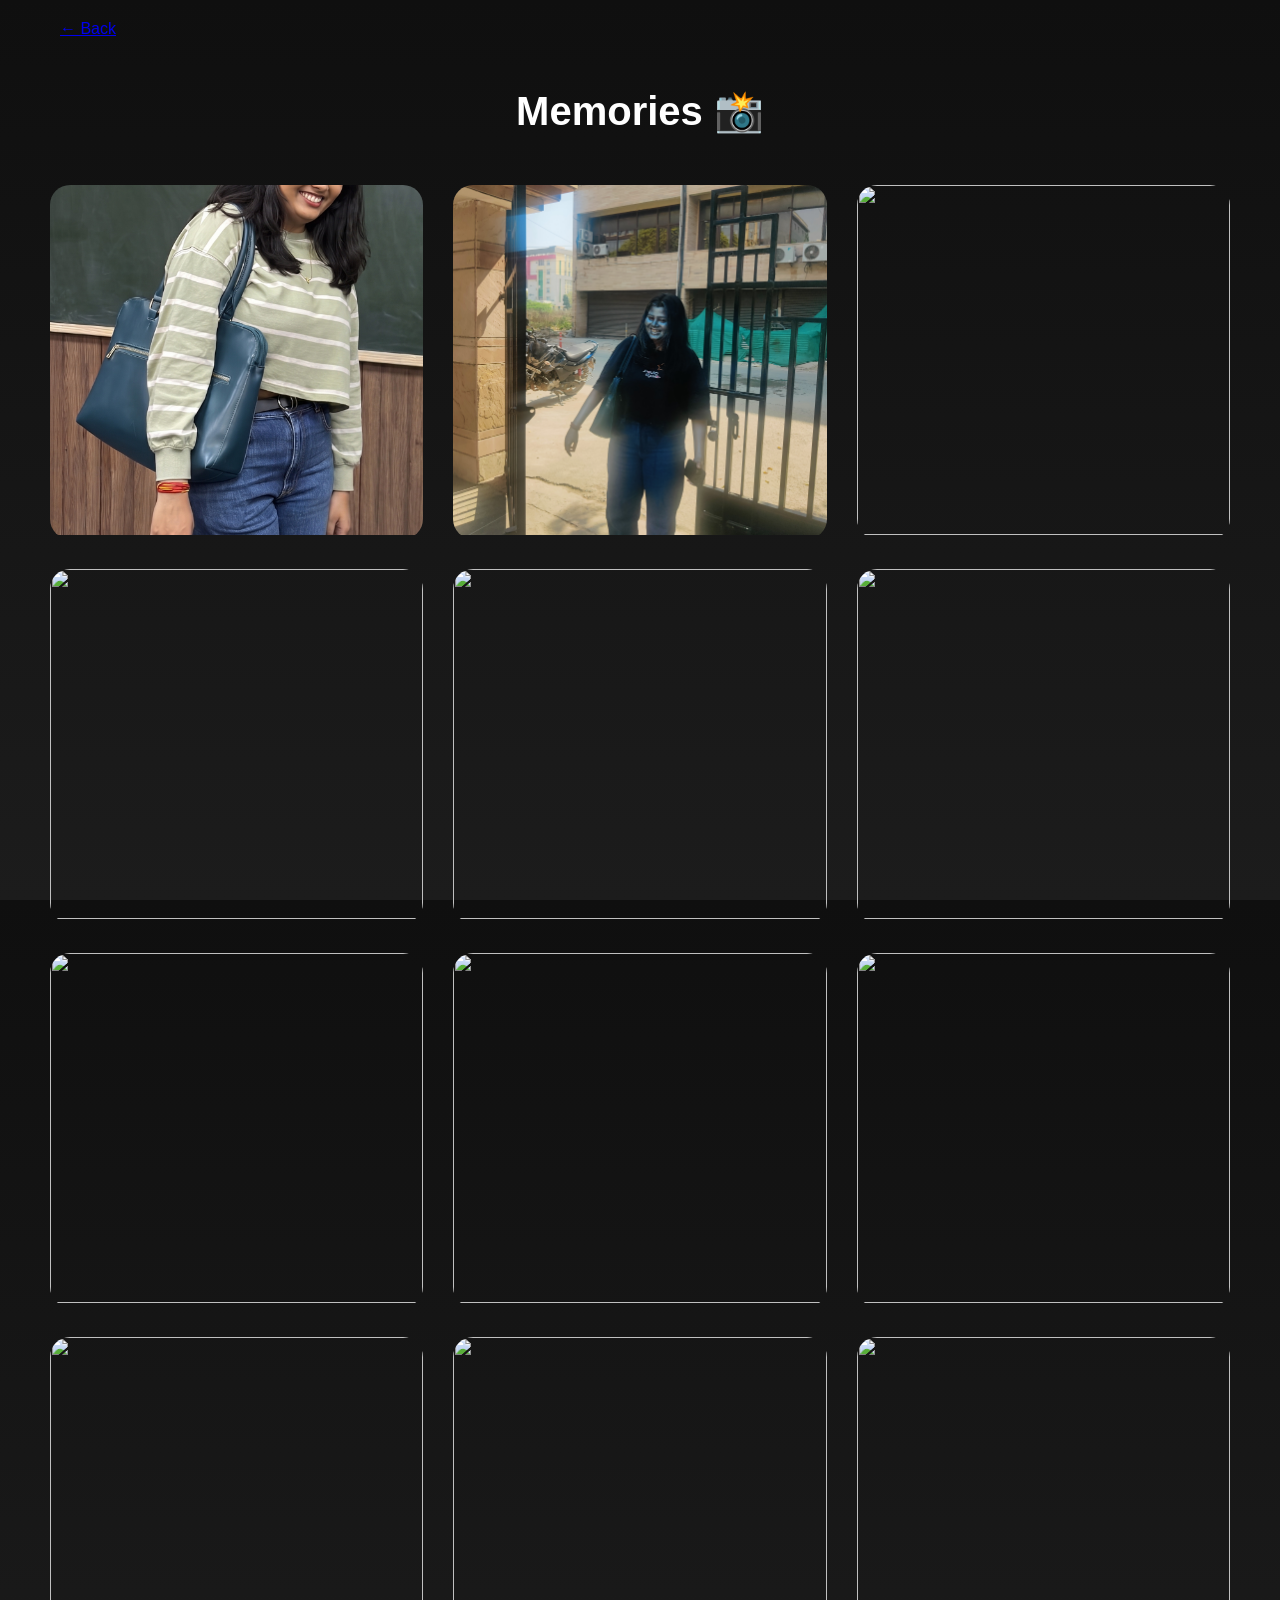
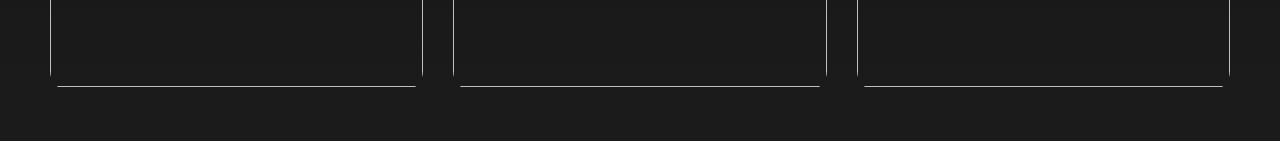
==== gallery.html @ 08f1b6e1 "Update gallery.html" ====
<!DOCTYPE html>
<html>
<head>
<meta charset="UTF-8">
<title>Memories</title>
<link rel="stylesheet" href="style.css">
</head>

<body class="bg-gallery">

<nav class="navbar">
  <a href="index.html">← Back</a>
</nav>

<h1 class="gallery-title">Memories 📸</h1>

<div class="gallery">

  <div class="card" onclick="openModal(this)">
    <img src="Gemini_Generated_Image_tr0wdctr0wdctr0w.jpg">
  </div>

  <div class="card" onclick="openModal(this)">
    <img src="IMG_20260302_111313.jpg">
  </div>

  <div class="card" onclick="openModal(this)">
    <img src="C:\Users\Raghav\Downloads\IMG-20251221-WA0001.jpg">
  </div>

  <div class="card" onclick="openModal(this)">
    <img src="C:\Users\Raghav\Downloads\Screenshot_2026-01-27-10-54-44-34_6012fa4d4ddec268fc5c7112cbb265e7.jpg">
  </div>

   <div class="card" onclick="openModal(this)">
    <img src="C:\Users\Raghav\Downloads\IMG_6290.jpg">
  </div>
   <div class="card" onclick="openModal(this)">
    <img src="C:\Users\Raghav\Downloads\IMG_6321.jpg">
  </div>
   <div class="card" onclick="openModal(this)">
    <img src="C:\Users\Raghav\Downloads\IMG_20260206_171543.jpg">
  </div>
  <div class="card" onclick="openModal(this)">
    <img src="C:\Users\Raghav\Downloads\IMG_6651.jpg">
  </div>
   <div class="card" onclick="openModal(this)">
    <img src="C:\Users\Raghav\Downloads\IMG_20260207_214414.jpg">
  </div>
    <div class="card" onclick="openModal(this)">
    <img src="C:\Users\Raghav\Downloads\IMG-20250518-WA0001.jpg">
  </div>
    <div class="card" onclick="openModal(this)">
    <img src="C:\Users\Raghav\Downloads\IMG_6265.jpg">
  </div>
 <div>
    <div class="card" onclick="openModal(this)">
    <img src="C:\Users\Raghav\Downloads\IMG-20260115-WA0009.jpg">
  </div>

</div>

<!-- FULLSCREEN MODAL -->
<div id="modal" onclick="closeModal()">
  <span class="close">&times;</span>
  <img id="modal-img">
</div>

<script src="script.js"></script>
</body>
</html>
---- style.css ----
* {
  margin: 0;
  padding: 0;
  box-sizing: border-box;
  font-family: 'Poppins', sans-serif;
}

/* BACKGROUND */
body {
  height: 100vh;
  background: url("images/bg1.jpg") center/cover no-repeat;
  position: relative;
  color: white;
}

/* DARK OVERLAY (important for readability) */
.overlay {
  position: absolute;
  width: 100%;
  height: 100%;
  background: rgba(0,0,0,0.6);
  top: 0;
  left: 0;
  z-index: 0;
}

/* NAVBAR */
.navbar {
  position: relative;
  z-index: 2;
  display: flex;
  justify-content: space-between;
  padding: 20px 60px;
}

.logo {
  font-weight: 700;
  font-size: 1.5rem;
}

.nav-links a {
  margin-left: 25px;
  text-decoration: none;
  color: white;
  font-weight: 300;
  transition: 0.3s;
}

.nav-links a:hover {
  color: #ffd369;
}

/* HERO */
.hero {
  position: relative;
  z-index: 2;
  height: 85vh;
  display: flex;
  flex-direction: column;
  justify-content: center;
  align-items: center;
  text-align: center;
}

.hero h1 {
  font-size: 4rem;
  margin-bottom: 10px;
}

.hero p {
  font-size: 1.2rem;
  opacity: 0.8;
}

/* BUTTONS */
.cta {
  margin-top: 30px;
}

.btn {
  padding: 12px 30px;
  margin: 10px;
  border-radius: 30px;
  background: #ffd369;
  color: black;
  text-decoration: none;
  font-weight: 500;
  transition: 0.3s;
}

.btn:hover {
  transform: scale(1.1);
}

.btn.secondary {
  background: transparent;
  border: 1px solid white;
  color: white;
}
/* TITLE */
.title {
  text-align: center;
  margin-top: 20px;
  font-size: 2rem;
}

/* GALLERY GRID */
.gallery-container {
  display: grid;
  grid-template-columns: repeat(auto-fit, minmax(250px, 1fr));
  gap: 20px;
  padding: 40px;
}

/* IMAGE BOX */
.gallery-item {
  overflow: hidden;
  border-radius: 15px;
}

.gallery-item img {
  width: 100%;
  height: 300px;
  object-fit: cover;
  transition: 0.4s;
  cursor: pointer;
}

.gallery-item img:hover {
  transform: scale(1.1);
}

/* MODAL */
#modal {
  display: none;
  position: fixed;
  background: rgba(0,0,0,0.9);
  top: 0;
  width: 100%;
  height: 100%;
  z-index: 10;
}

#modal img {
  max-width: 80%;
  display: block;
  margin: 5% auto;
  border-radius: 10px;
}
/* VIDEO PAGE */
.video-section {
  display: flex;
  justify-content: center;
  align-items: center;
  height: 80vh;
}
/* VIDEO PAGE TEXT */
.video-box p {
  color: white;
  font-size: 1.1rem;
  margin-top: 15px;
  background: rgba(0,0,0,0.6);
  display: inline-block;
  padding: 10px 20px;
  border-radius: 12px;
  backdrop-filter: blur(10px);
}
.bg-video {
  background: linear-gradient(rgba(0,0,0,0.7), rgba(0,0,0,0.7)),
              url("images/bg2.jpg") center/cover no-repeat;
  min-height: 100vh;
}
.video-box {
  width: 70%;
  max-width: 800px;
  text-align: center;
}

.video-box video {
  width: 100%;
  border-radius: 15px;
}

.video-box p {
  margin-top: 10px;
  opacity: 0.8;
  
}

/* TIMELINE BACKGROUND */
.bg-timeline {
  background: url("images/bg3.jpg") center/cover no-repeat;
}

/* TITLE */
.title {
  text-align: center;
  margin: 30px 0;
  font-size: 2.5rem;
}

/* TIMELINE CONTAINER */
.timeline {
  position: relative;
  max-width: 900px;
  margin: auto;
}

/* CENTER LINE */
.timeline::after {
  content: '';
  position: absolute;
  width: 4px;
  background: white;
  top: 0;
  bottom: 0;
  left: 50%;
  transform: translateX(-50%);
}

/* ITEMS */
.timeline-item {
  padding: 20px 40px;
  position: relative;
  width: 50%;
}

/* LEFT SIDE */
.timeline-item.left {
  left: 0;
  text-align: right;
}

/* RIGHT SIDE */
.timeline-item.right {
  left: 50%;
}

/* CONTENT BOX */
.timeline-content {
  background: rgba(0,0,0,0.6);
  padding: 20px;
  border-radius: 15px;
}

/* DOT */
.timeline-item::after {
  content: '';
  position: absolute;
  width: 15px;
  height: 15px;
  background: #ffd369;
  border-radius: 50%;
  top: 30px;
  z-index: 1;
}

/* DOT POSITION */
.timeline-item.left::after {
  right: -8px;
}
.timeline-item.right::after {
  left: -8px;
}
/* BACKGROUND */
.bg-gallery {
  background: linear-gradient(to bottom, #0f0f0f, #1c1c1c);
  min-height: 100vh;
}

/* TITLE */
.gallery-title {
  text-align: center;
  color: white;
  font-size: 2.5rem;
  margin-top: 30px;
}

/* GRID */
.gallery {
  display: grid;
  grid-template-columns: repeat(auto-fit, minmax(280px, 1fr));
  gap: 30px;
  padding: 50px;
}

/* CARD */
.card {
  overflow: hidden;
  border-radius: 20px;
  cursor: pointer;
  position: relative;
}

/* IMAGE */
.card img {
  width: 100%;
  height: 350px;
  object-fit: cover;
  transition: 0.4s;
}

/* HOVER EFFECT */
.card:hover img {
  transform: scale(1.1);
}

/* OVERLAY EFFECT */
.card::after {
  content: "View";
  position: absolute;
  top: 50%;
  left: 50%;
  transform: translate(-50%, -50%);
  color: white;
  font-size: 1.2rem;
  opacity: 0;
  transition: 0.3s;
}

.card:hover::after {
  opacity: 1;
}

/* MODAL FULLSCREEN */
#modal {
  display: none;
  position: fixed;
  z-index: 999;
  top: 0;
  left: 0;
  width: 100%;
  height: 100%;
  background: rgba(0,0,0,0.95);
  backdrop-filter: blur(10px);
}

/* IMAGE FULL VIEW */
#modal img {
  display: block;
  max-width: 90%;
  max-height: 85%;
  margin: auto;
  margin-top: 5%;
  border-radius: 15px;
}

/* CLOSE BUTTON */
.close {
  position: absolute;
  top: 20px;
  right: 40px;
  color: white;
  font-size: 35px;
  cursor: pointer;
}
.bg-message {
  position: relative;
}

.bg-message::before {
  content: "";
  position: fixed;
  inset: 0;
  background: rgba(0,0,0,0.55);
  z-index: -1;
}
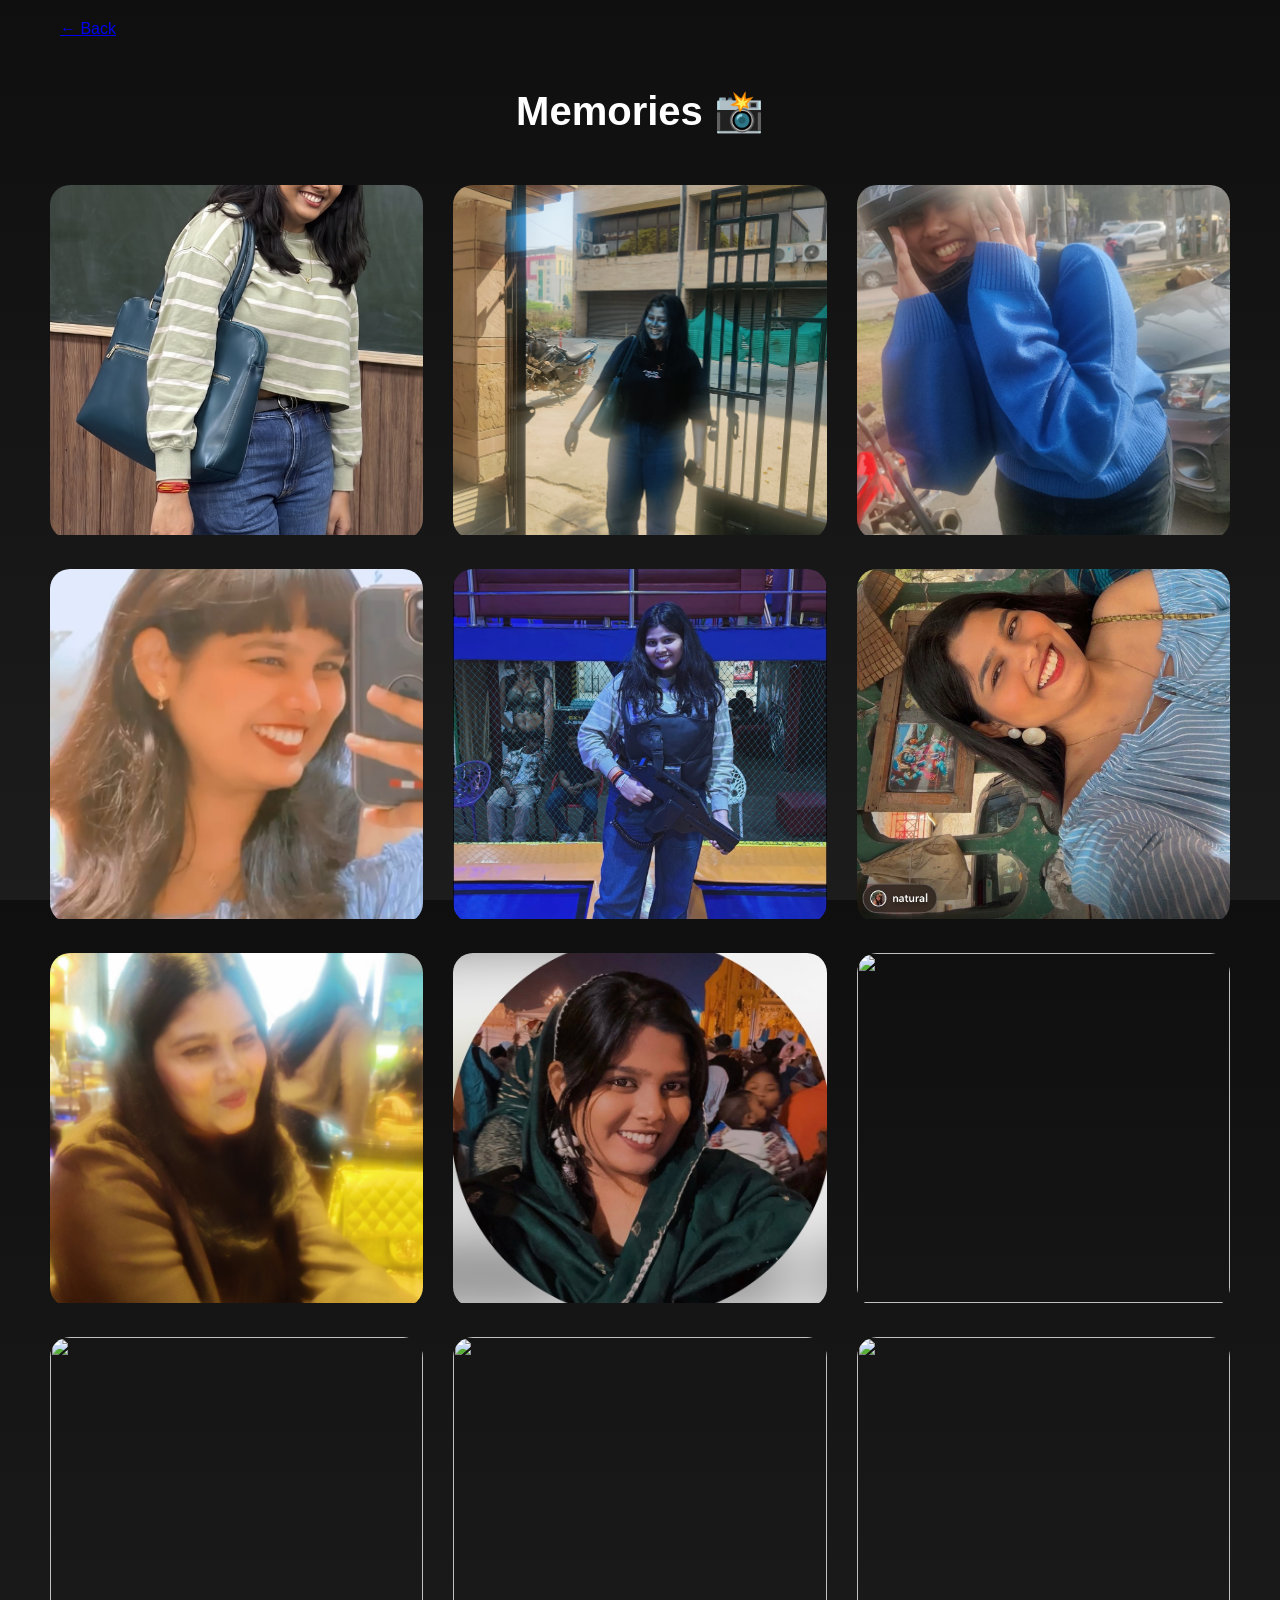
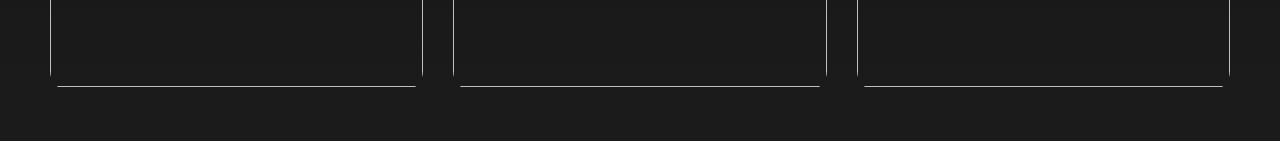
==== commit ea26e86b: "Update gallery.html" ====
--- a/gallery.html
+++ b/gallery.html
@@ -25,33 +25,33 @@
   </div>
 
   <div class="card" onclick="openModal(this)">
-    <img src="C:\Users\Raghav\Downloads\IMG-20251221-WA0001.jpg">
+    <img src="IMG-20251221-WA0001.jpg">
   </div>
 
   <div class="card" onclick="openModal(this)">
-    <img src="C:\Users\Raghav\Downloads\Screenshot_2026-01-27-10-54-44-34_6012fa4d4ddec268fc5c7112cbb265e7.jpg">
+    <img src="Screenshot_2026-01-27-10-54-44-34_6012fa4d4ddec268fc5c7112cbb265e7.jpg">
   </div>
 
    <div class="card" onclick="openModal(this)">
-    <img src="C:\Users\Raghav\Downloads\IMG_6290.jpg">
+    <img src="IMG_6290.jpg">
   </div>
    <div class="card" onclick="openModal(this)">
-    <img src="C:\Users\Raghav\Downloads\IMG_6321.jpg">
+    <img src="IMG_6321.jpg">
   </div>
    <div class="card" onclick="openModal(this)">
-    <img src="C:\Users\Raghav\Downloads\IMG_20260206_171543.jpg">
+    <img src="IMG_20260206_171543.jpg">
   </div>
   <div class="card" onclick="openModal(this)">
-    <img src="C:\Users\Raghav\Downloads\IMG_6651.jpg">
+    <img src="IMG_6651.jpg">
   </div>
    <div class="card" onclick="openModal(this)">
-    <img src="C:\Users\Raghav\Downloads\IMG_20260207_214414.jpg">
+    <img src="IMG_20260207_214414.jpg">
   </div>
     <div class="card" onclick="openModal(this)">
-    <img src="C:\Users\Raghav\Downloads\IMG-20250518-WA0001.jpg">
+    <img src="IMG-20250518-WA0001.jpg">
   </div>
     <div class="card" onclick="openModal(this)">
-    <img src="C:\Users\Raghav\Downloads\IMG_6265.jpg">
+    <img src="IMG_6265.jpg">
   </div>
  <div>
     <div class="card" onclick="openModal(this)">
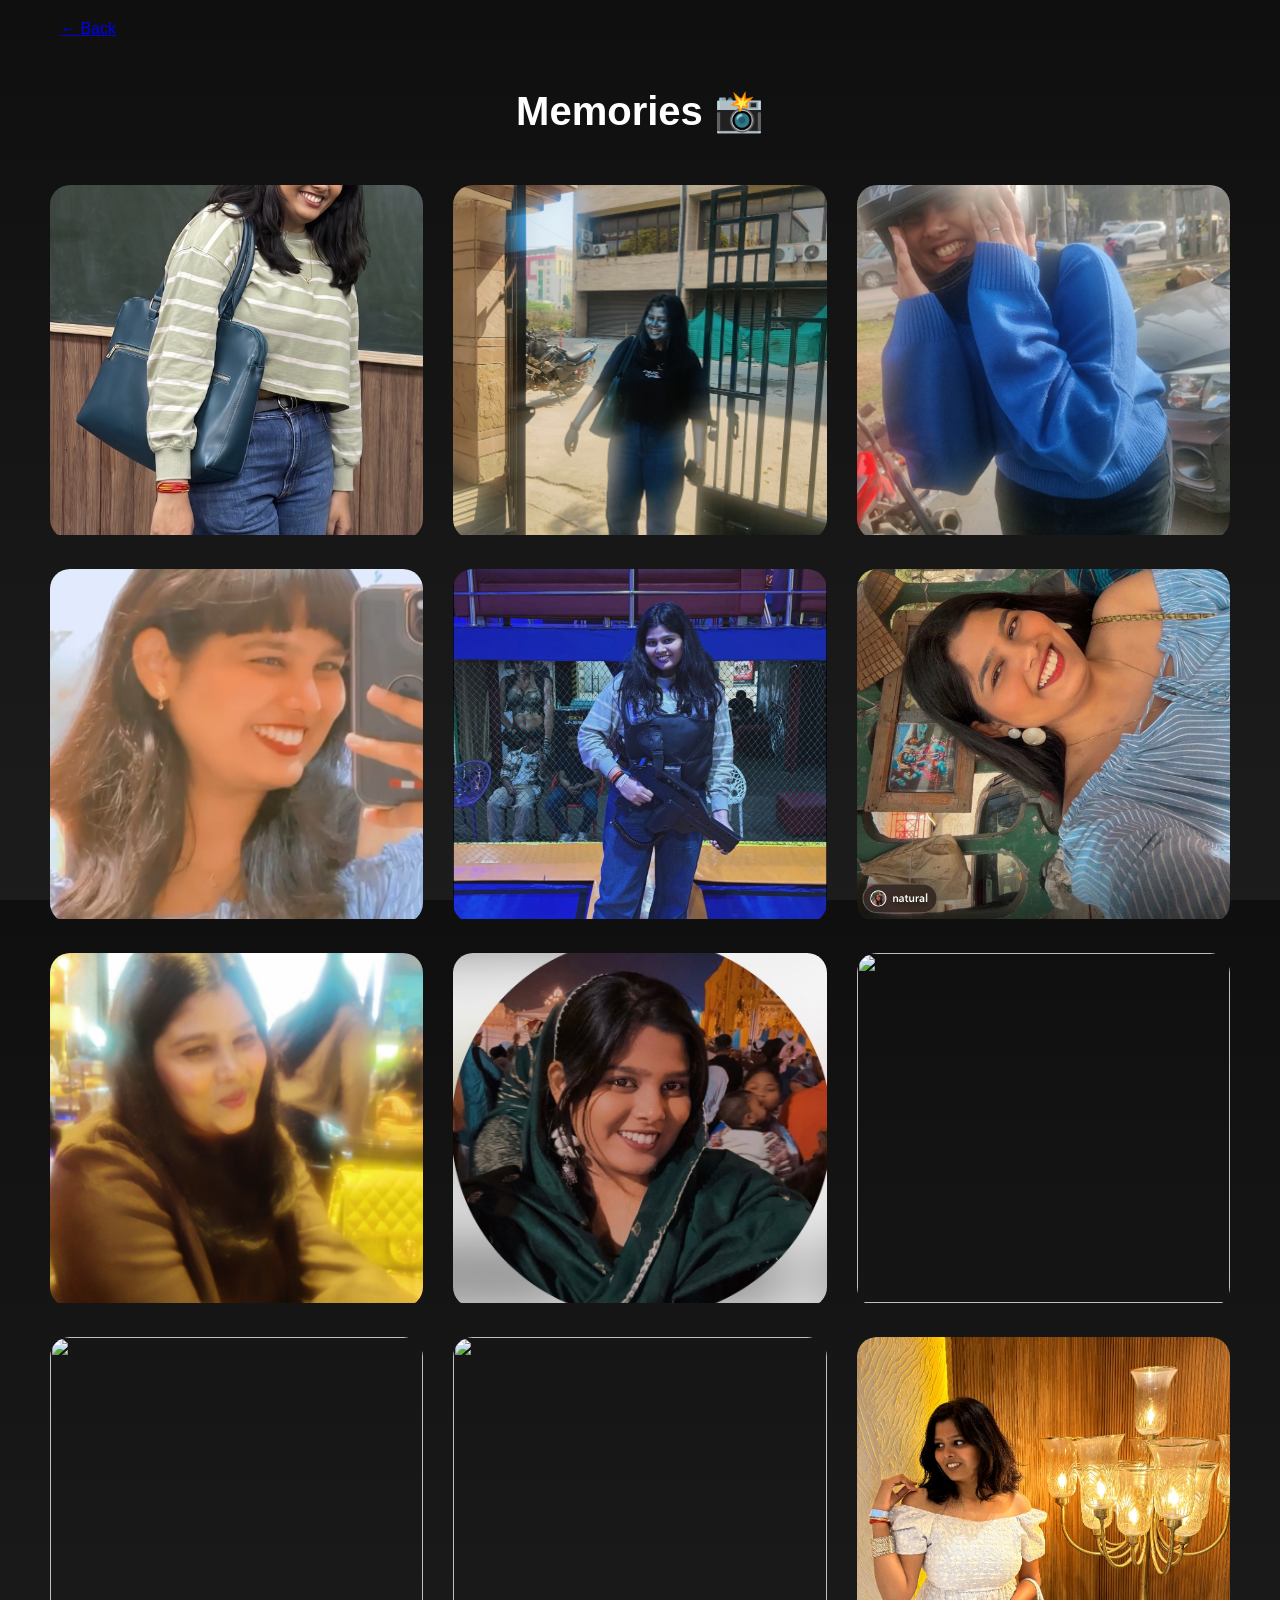
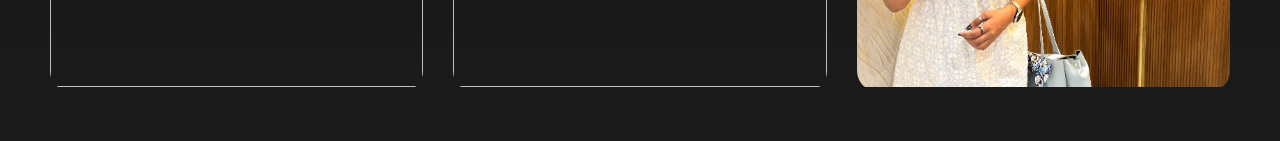
==== commit 7337855c: "Update gallery.html" ====
--- a/gallery.html
+++ b/gallery.html
@@ -55,7 +55,7 @@
   </div>
  <div>
     <div class="card" onclick="openModal(this)">
-    <img src="C:\Users\Raghav\Downloads\IMG-20260115-WA0009.jpg">
+    <img src="IMG-20260115-WA0009.jpg">
   </div>
 
 </div>
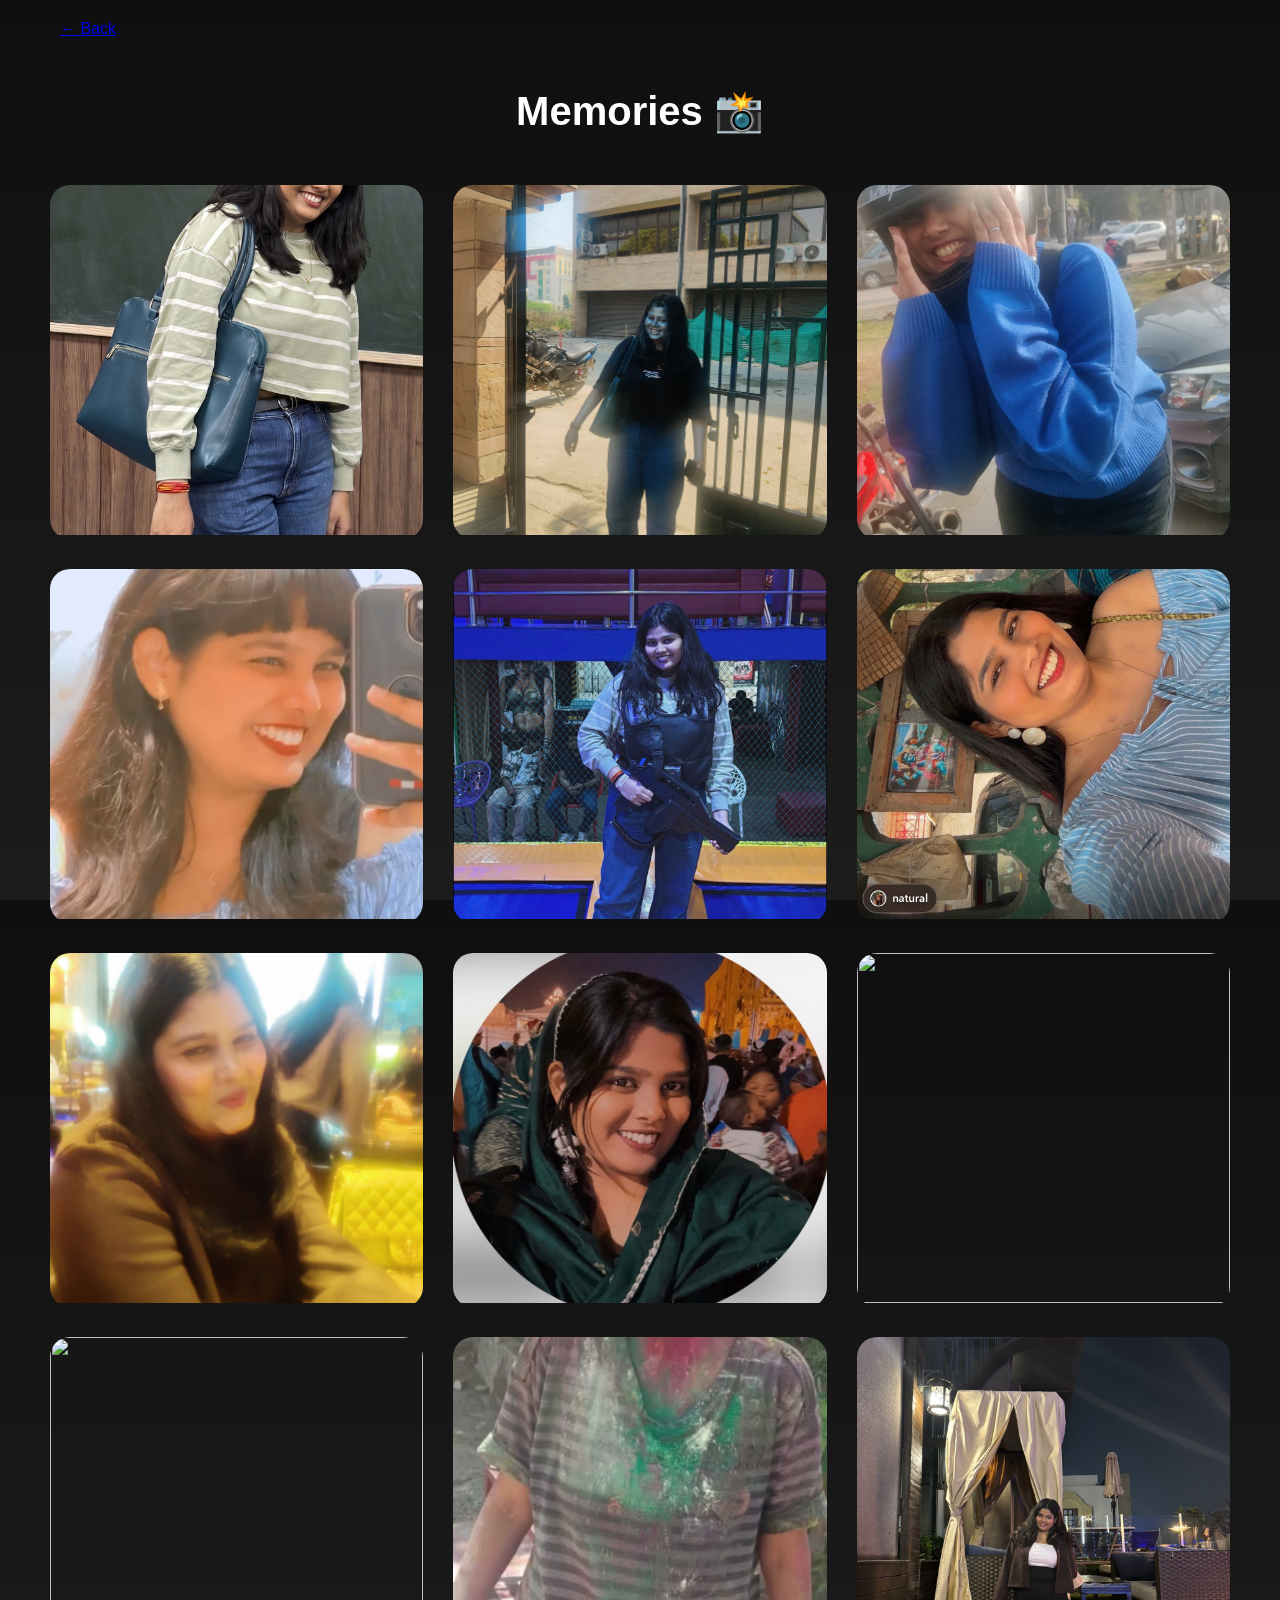
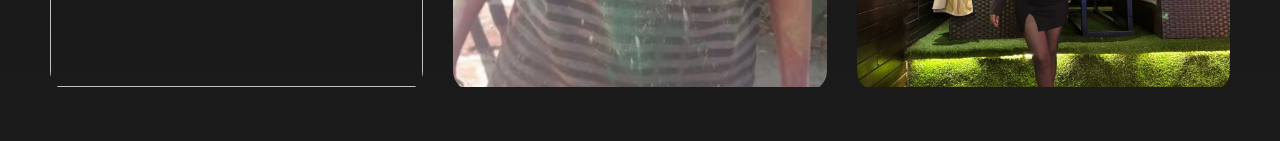
==== commit 63ba231f: "Update gallery.html" ====
--- a/gallery.html
+++ b/gallery.html
@@ -55,7 +55,7 @@
   </div>
  <div>
     <div class="card" onclick="openModal(this)">
-    <img src="IMG-20260115-WA0009.jpg">
+    <img src="IMG-20260105-WA0010.jpg">
   </div>
 
 </div>
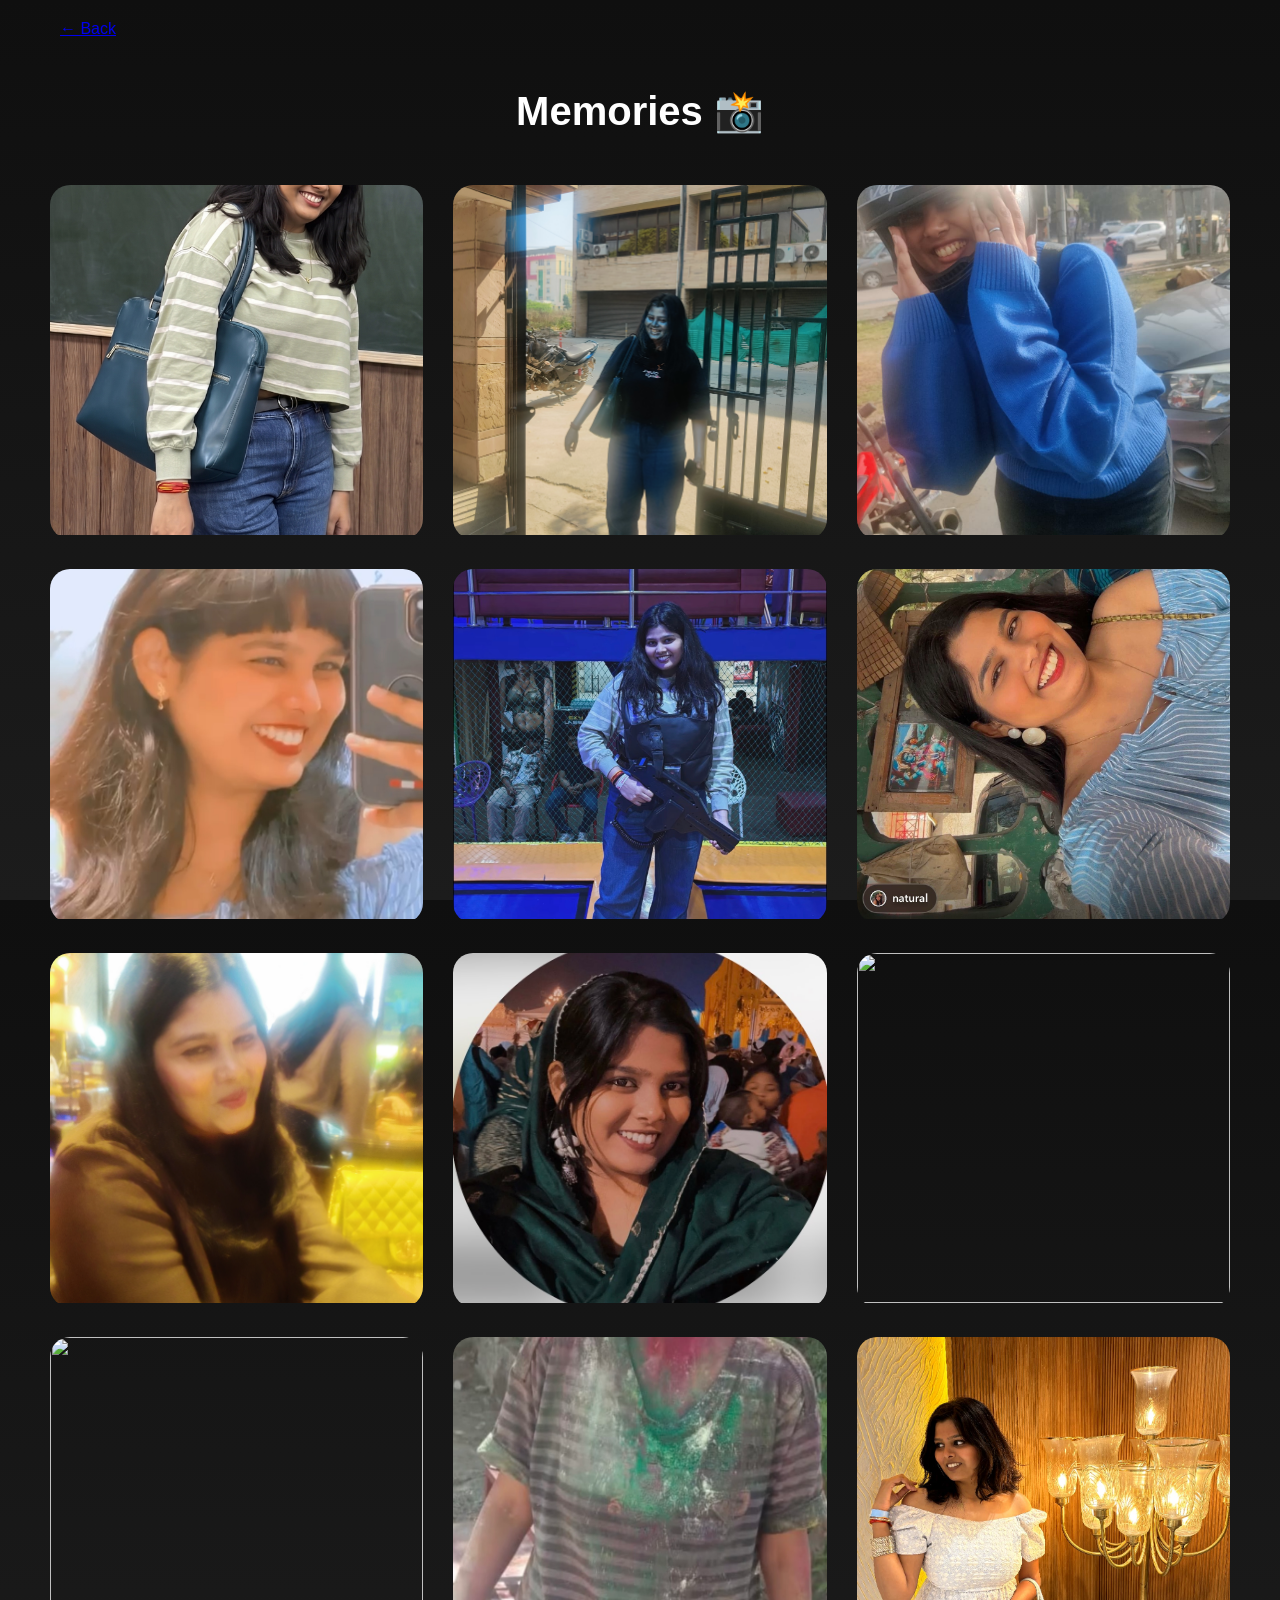
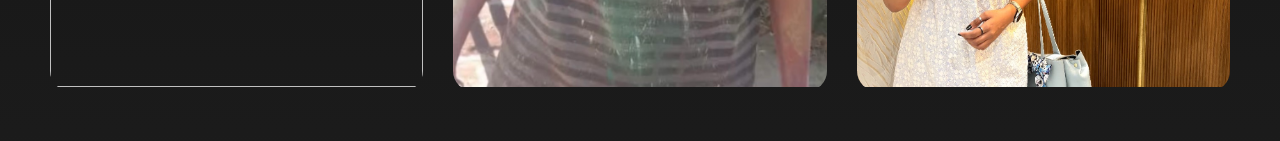
==== commit ab879d3d: "Update gallery.html" ====
--- a/gallery.html
+++ b/gallery.html
@@ -55,7 +55,7 @@
   </div>
  <div>
     <div class="card" onclick="openModal(this)">
-    <img src="IMG-20260105-WA0010.jpg">
+    <img src="IMG-20260115-WA0009.jpg">
   </div>
 
 </div>
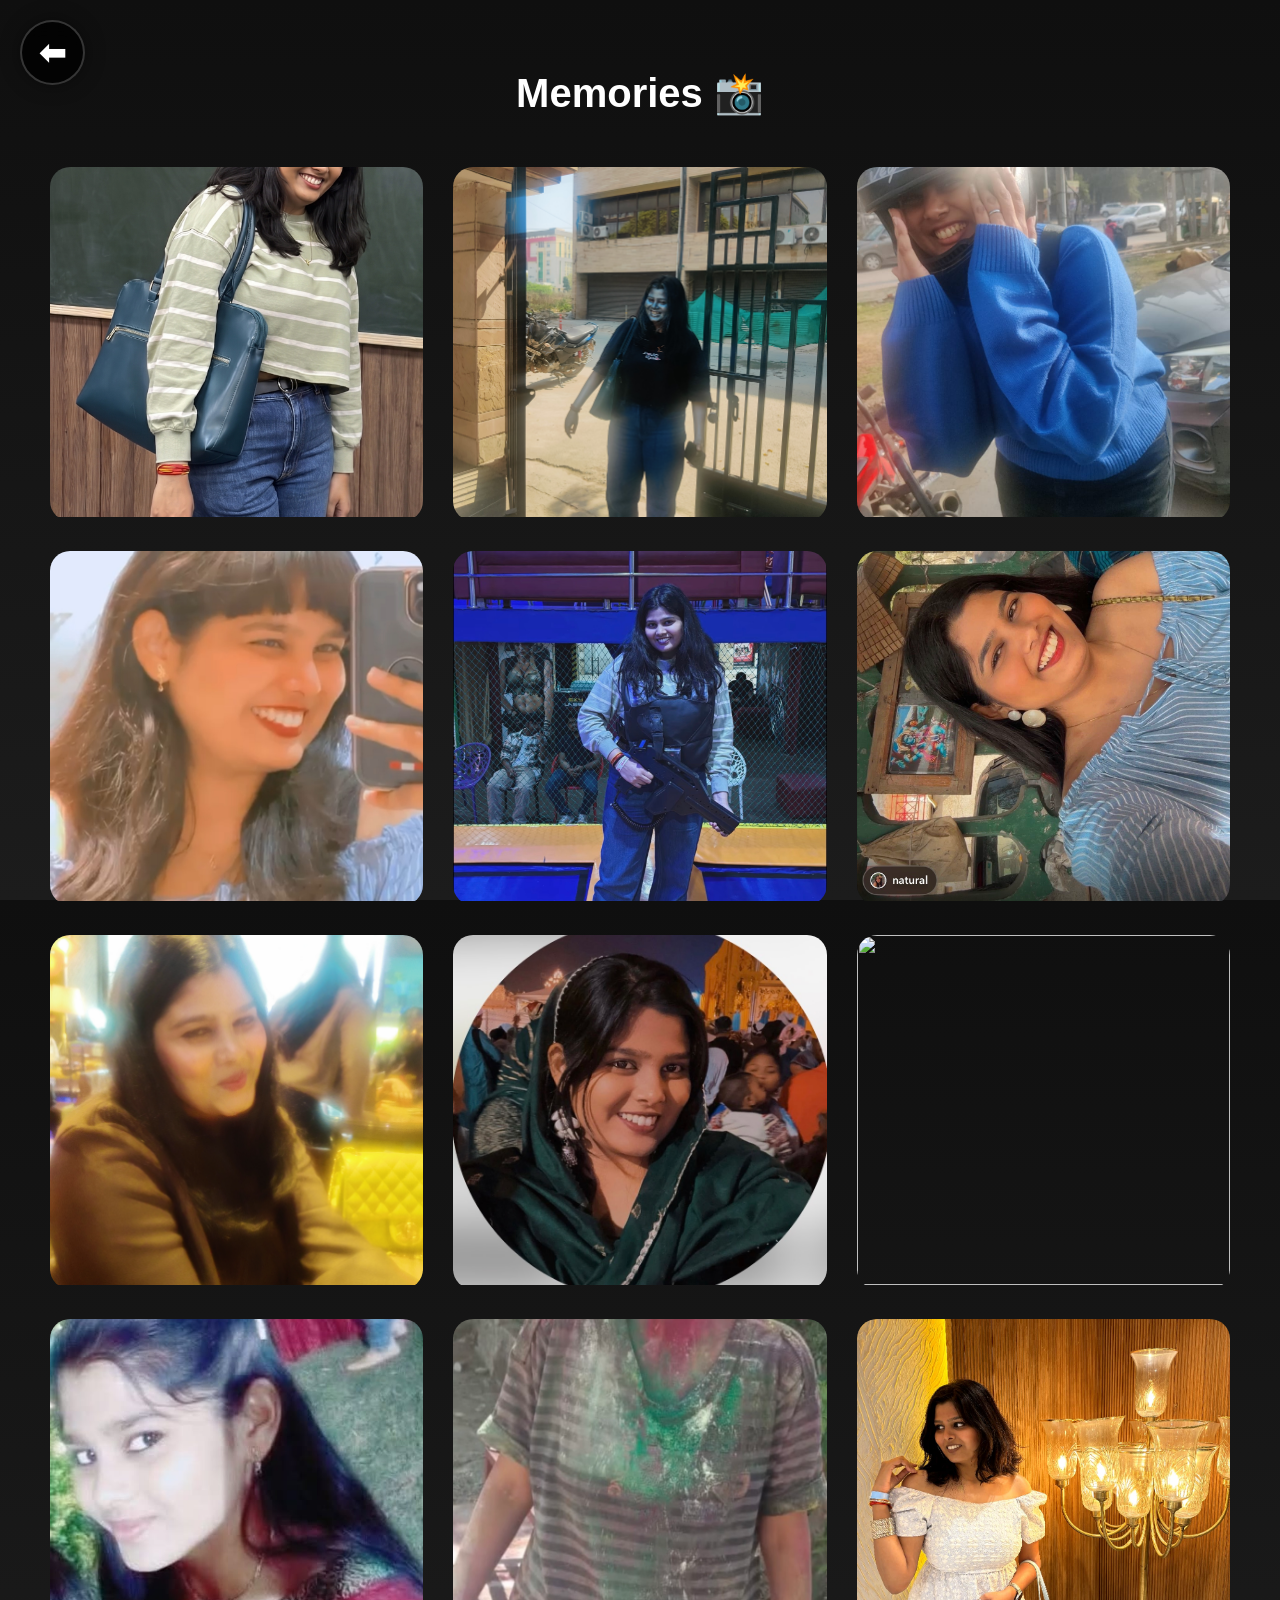
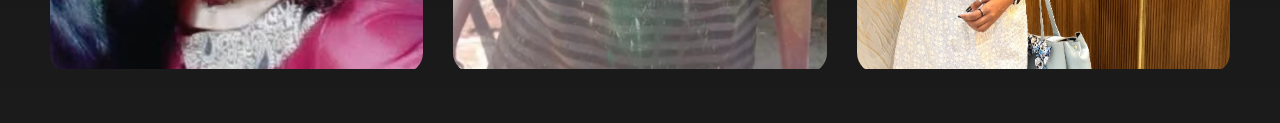
==== commit 9ca412e4: "Update gallery.html" ====
--- a/gallery.html
+++ b/gallery.html
@@ -4,12 +4,13 @@
 <meta charset="UTF-8">
 <title>Memories</title>
 <link rel="stylesheet" href="style.css">
+  <meta name="viewport" content="width=device-width, initial-scale=1.0">
 </head>
 
 <body class="bg-gallery">
 
 <nav class="navbar">
-  <a href="index.html">← Back</a>
+  <a href="index.html" class="back-btn">⬅</a>
 </nav>
 
 <h1 class="gallery-title">Memories 📸</h1>
--- a/style.css
+++ b/style.css
@@ -364,4 +364,70 @@
   inset: 0;
   background: rgba(0,0,0,0.55);
   z-index: -1;
-}+}
+/* CLEAN PREMIUM BACK BUTTON */
+.back-btn {
+  position: fixed;
+  top: 25px;
+  left: 25px;
+  z-index: 9999;
+
+  background: rgba(0, 0, 0, 0.75);
+  color: white;
+
+  padding: 14px 28px;
+  border-radius: 14px;
+
+  text-decoration: none;
+
+  font-size: 22px;
+  font-weight: 600;
+
+  backdrop-filter: blur(10px);
+
+  border: 2px solid rgba(255,255,255,0.2);
+
+  box-shadow: 0 8px 25px rgba(0,0,0,0.35);
+
+  transition: all 0.3s ease;
+}
+
+/* HOVER */
+.back-btn:hover {
+  background: white;
+  color: black;
+  transform: translateY(-2px) scale(1.05);
+}
+/* MOBILE BIG BUTTON */
+.back-btn {
+  position: fixed;
+  top: 20px;
+  left: 20px;
+  z-index: 99999;
+
+  width: 65px;
+  height: 65px;
+
+  display: flex;
+  align-items: center;
+  justify-content: center;
+
+  background: rgba(0,0,0,0.8);
+  color: white;
+
+  font-size: 32px;
+  font-weight: bold;
+
+  border-radius: 50%;
+
+  text-decoration: none;
+
+  box-shadow: 0 0 20px rgba(0,0,0,0.4);
+
+  backdrop-filter: blur(10px);
+}
+
+/* TAP EFFECT */
+.back-btn:active {
+  transform: scale(0.92);
+}
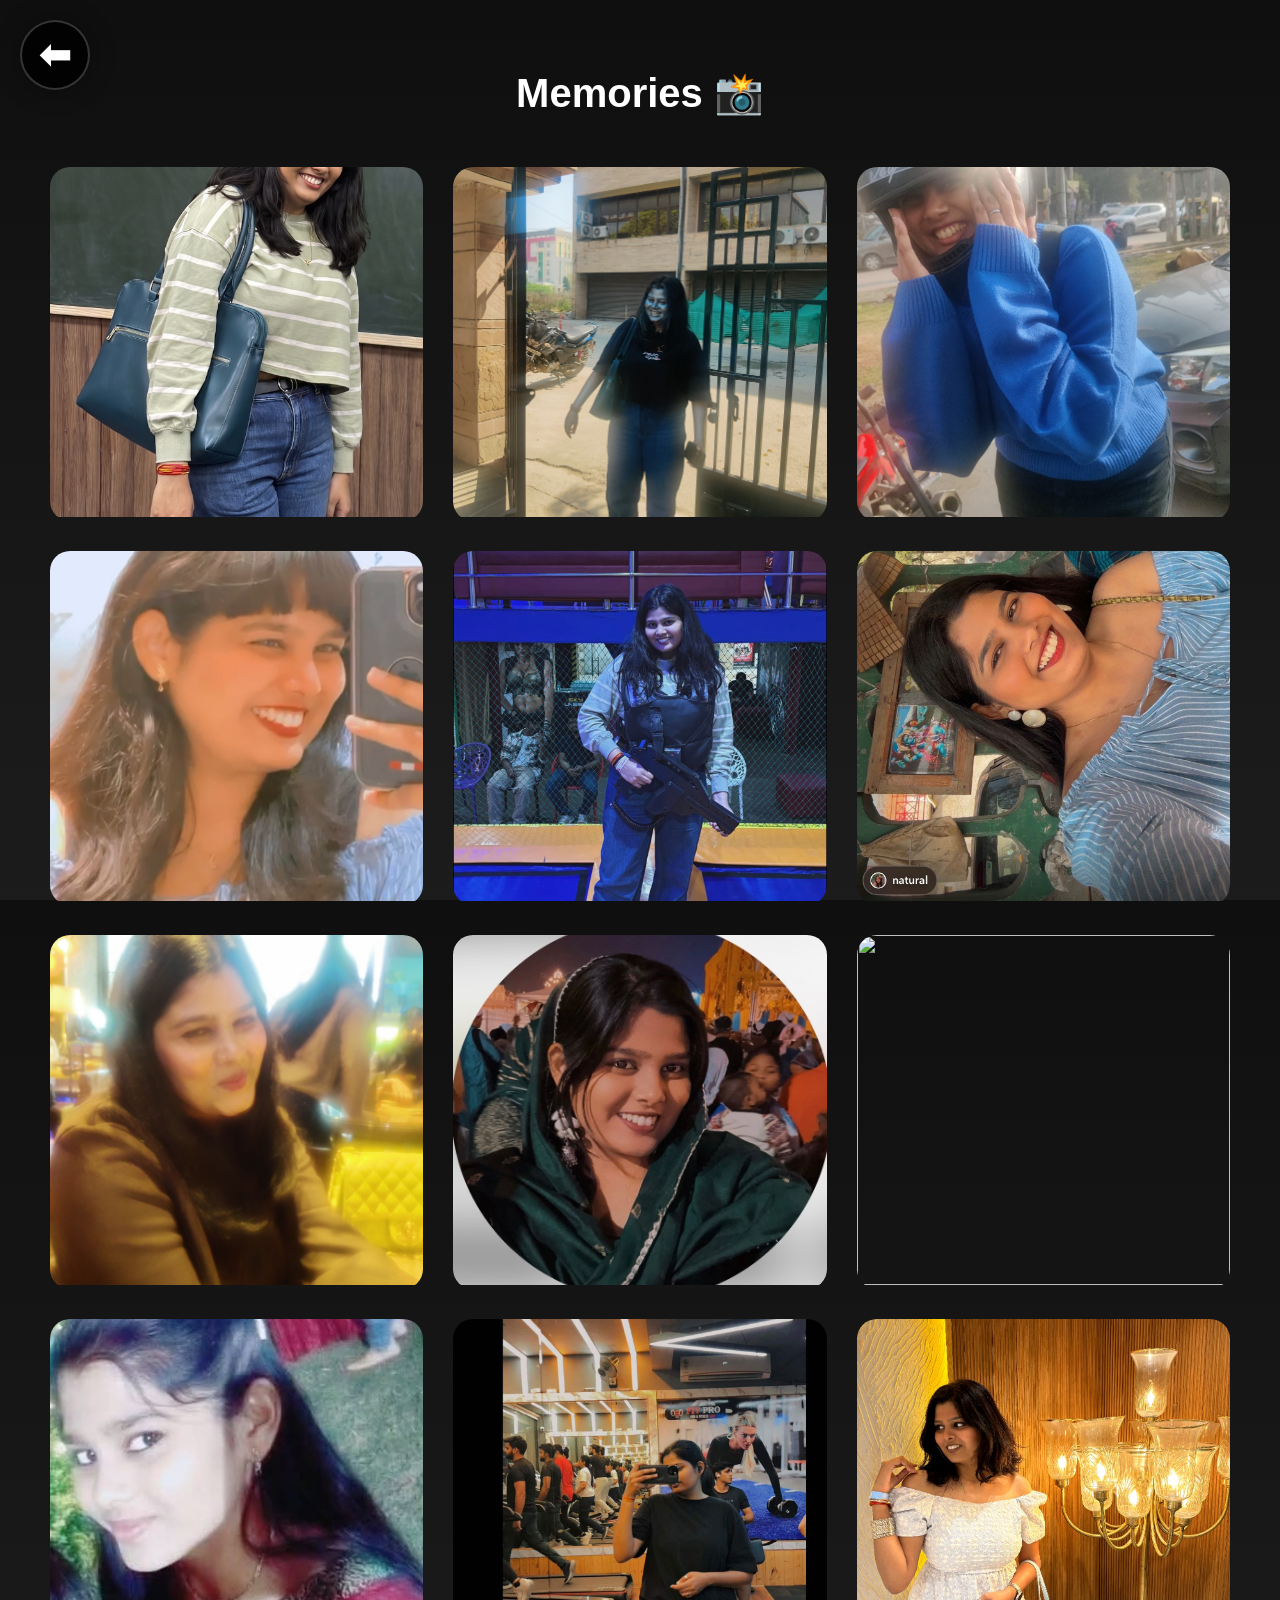
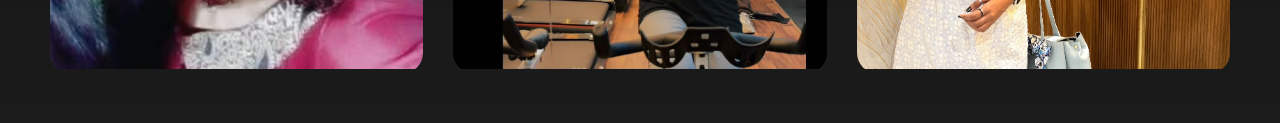
==== commit e892d8f0: "Update gallery.html" ====
--- a/gallery.html
+++ b/gallery.html
@@ -52,7 +52,7 @@
     <img src="IMG-20250518-WA0001.jpg">
   </div>
     <div class="card" onclick="openModal(this)">
-    <img src="IMG_6265.jpg">
+    <img src="A5900576-02CA-495D-8816-E0C3B2F6DFAD.jpg">
   </div>
  <div>
     <div class="card" onclick="openModal(this)">
--- a/style.css
+++ b/style.css
@@ -431,3 +431,30 @@
 .back-btn:active {
   transform: scale(0.92);
 }
+/* FORCE BIG MOBILE BACK BUTTON */
+.back-btn{
+    position: fixed !important;
+    top: 20px !important;
+    left: 20px !important;
+
+    width: 70px !important;
+    height: 70px !important;
+
+    display:flex !important;
+    align-items:center !important;
+    justify-content:center !important;
+
+    background: rgba(0,0,0,0.85) !important;
+    color:white !important;
+
+    font-size:38px !important;
+    font-weight:bold !important;
+
+    border-radius:50% !important;
+
+    text-decoration:none !important;
+
+    z-index:999999 !important;
+
+    box-shadow:0 0 25px rgba(0,0,0,0.4) !important;
+}
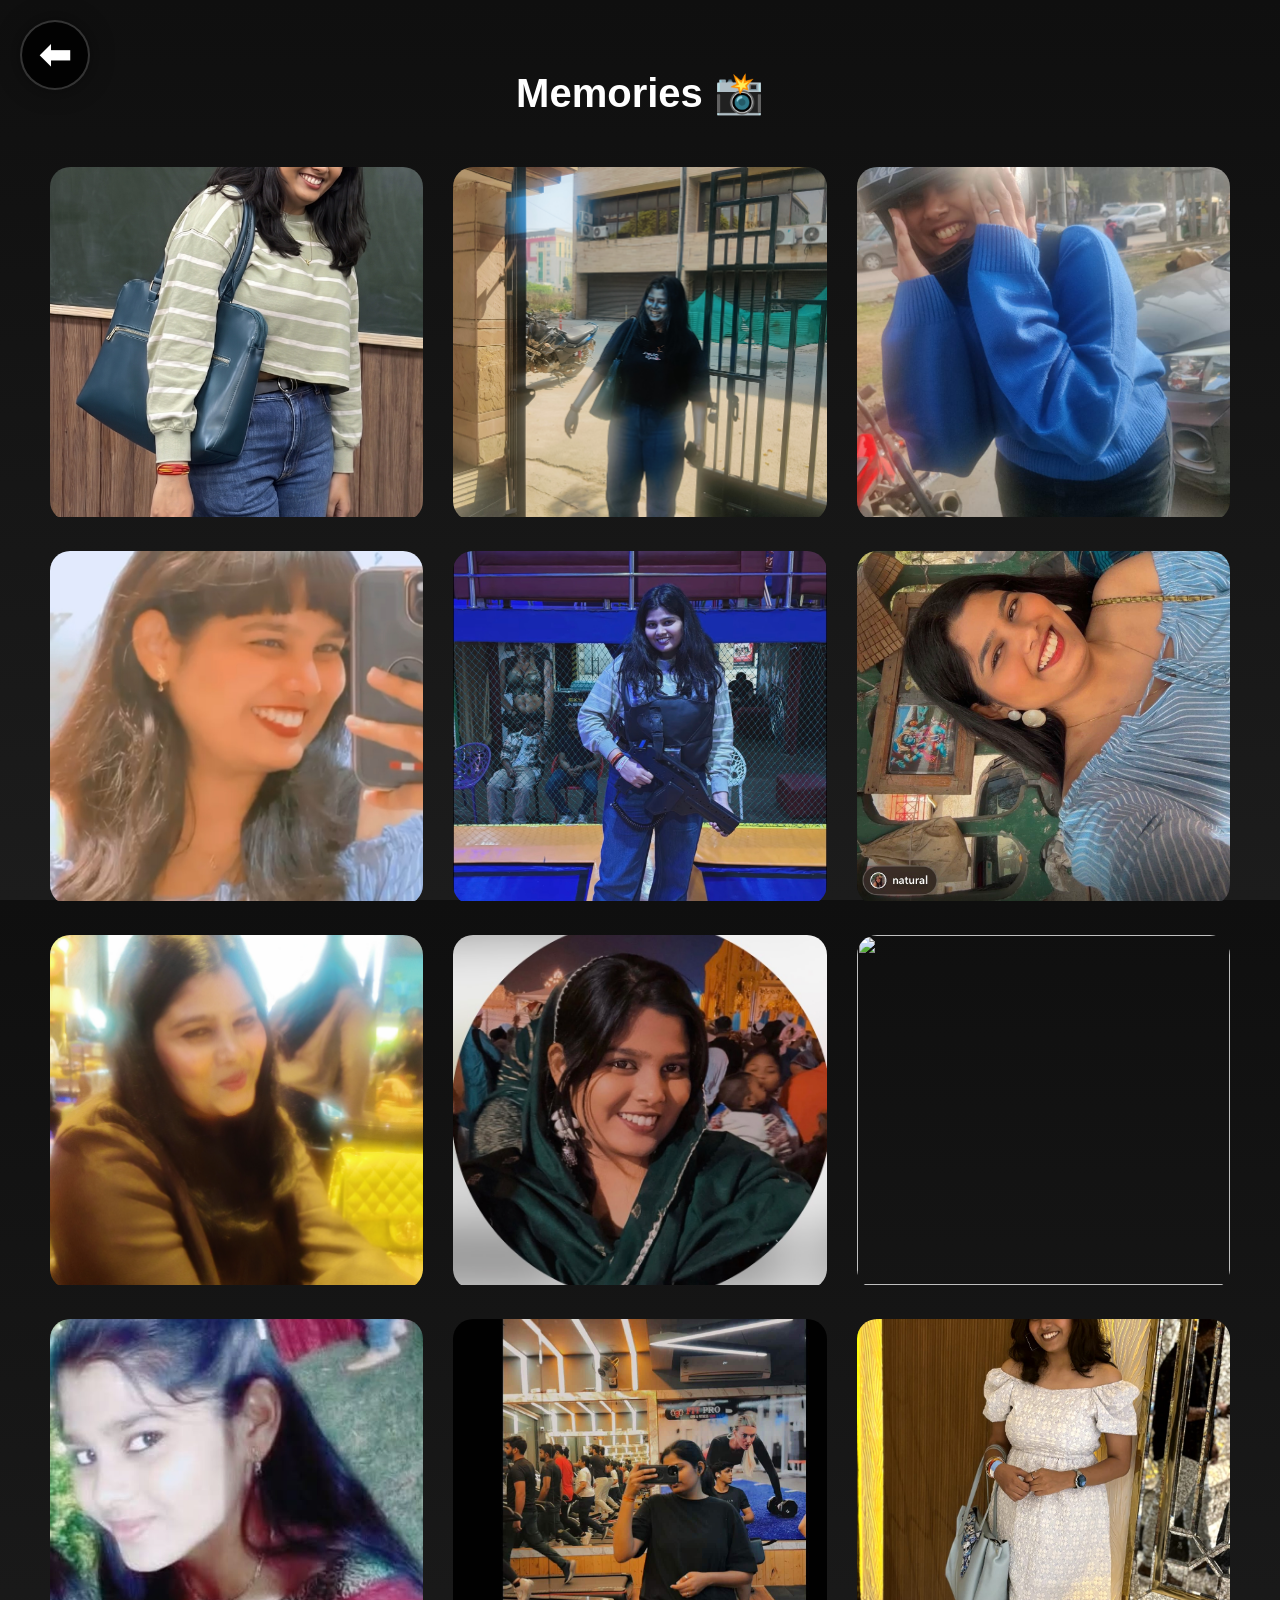
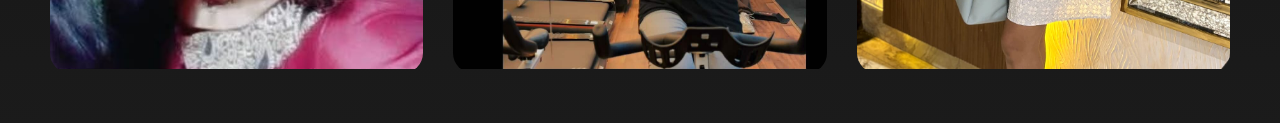
==== commit 9be53c56: "Update gallery.html" ====
--- a/gallery.html
+++ b/gallery.html
@@ -56,7 +56,7 @@
   </div>
  <div>
     <div class="card" onclick="openModal(this)">
-    <img src="IMG-20260115-WA0009.jpg">
+    <img src="IMG-20260115-WA0010.jpg">
   </div>
 
 </div>
